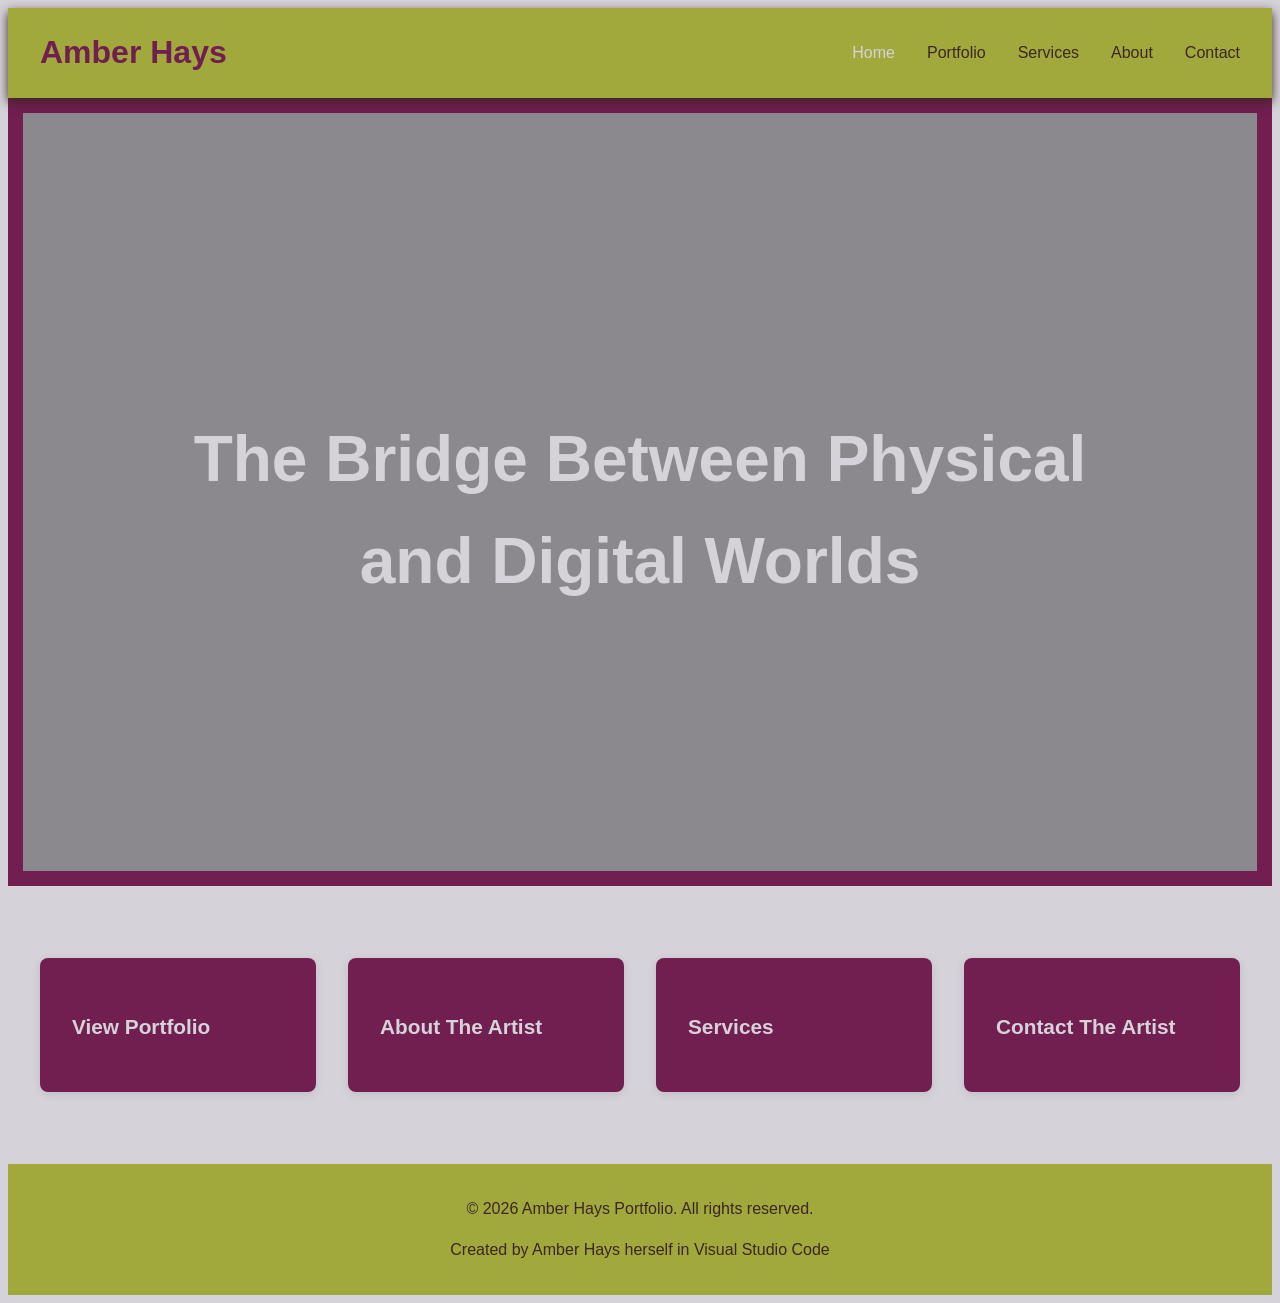
==== index.html @ 35fc5cf6 "Add files via upload" ====
<!DOCTYPE html>
<html lang="en">
<head>
    <meta charset="UTF-8">
    <meta name="viewport" content="width=device-width, initial-scale=1.0">
    <title> Creative Portfolio | Digital & Traditional </title>
    <link rel="stylesheet" href="styles.css">
</head>
<body>
    
    <nav class="navbar">
        <div class="nav-container">
            <div class="logo">Amber Hays</div>
            <ul class="nav-menu">
                <li><a href="index.html" class="active">Home</a></li>
                <li><a href="portfolio.html">Portfolio</a></li>
                <li><a href="services.html">Services</a></li>
                <li><a href="about.html">About</a></li>
                <li><a href="contact.html">Contact</a></li>
            </ul>
        </div>
    </nav>
    
    <main>
        <section class="hero">
            <div class="hero-content">
                <h1>The Bridge Between Physical and Digital Worlds</h1>
            </div>
        </section>

        <section class="container">
            <section class="intro-section">
                <div class="cards-grid">
                    <div class="card">
                        <h3><a href="portfolio.html">View Portfolio</a></h3>
                    </div>
                    <div class="card">
                        <h3><a href="about.html">About The Artist</a></h3>
                    </div>
                    <div class="card">
                        <h3> <a href="services.html">Services</a></h3>
                    </div>
                    <div class="card">
                        <h3><a href="contact.html">Contact The Artist</a></h3>
                    </div>
                </div>
            </section>
        </section>
    </main>

    <footer class="footer">
        <p>&copy; 2026 Amber Hays Portfolio. All rights reserved.</p>
        <p>Created by Amber Hays herself in Visual Studio Code</p>
    </footer>
</body>
</html>
---- styles.css ----
general {
    margin: 0;
    padding: 0;
    box-sizing: border-box;
}

body {
    font-family: 'Segoe UI', Tahoma, Geneva, Verdana, sans-serif;
    line-height: 1.6;
    color: #000000;
    background-color: #d6d2d9;
}

.navbar {
    background-color: #a1a93d;
    position: sticky;
    top: 0;
    z-index: 100;
    box-shadow: 0 4px 10px; color:#3d2624;
}

.nav-container {
    max-width: 1200px;
    margin: 0 auto;
    display: flex;
    justify-content: space-between;
    align-items: center;
    padding: 1rem 20px;
}

.logo {
    font-size: 2rem;
    font-weight: bold;
    color: #711E50;
    text-decoration: none;
}

.nav-menu {
    display: flex;
    list-style: none;
    gap: 2rem;
}

.nav-menu a {
    color:#3d2624 ;
    text-decoration: none;
    transition: color 0.3s ease;
    font-weight: 500;
}

.nav-menu a:hover,
.nav-menu a.active {
    color: #d6d2d9;
}

main {
    min-height: calc(100vh - 200px);
}

.container {
    max-width: 1200px;
    margin: 0 auto;
    padding: 40px 20px;
    color: #3d2624;
}

.about-content {
max-width: 1500px;
    margin: 0 auto;
    padding: 2px 2px;
    color: #711E50;
}

.hero {
    background: url('DigitalArt_OrangeGrove.jpeg') center center / cover no-repeat;
    color: #d6d2d9;
    min-height: 70vh;
    display: flex;
    align-items: center;
    justify-content: center;
    padding: 4rem 1rem;
    text-align: center;
    position: relative;
    border-top: 15px solid #711E50; 
    border-bottom: 15px solid #711E50;
    border-left: 15px solid #711E50;
    border-right: 15px solid #711E50;
}

.hero::before {
    content: '';
    position: absolute;
    inset: 0;
    background: rgba(0, 0, 0, 0.35);
}

.hero-content {
    position: relative;
    max-width: 900px;
    z-index: 1;
}

.hero-content h1 {
    font-size: clamp(2.5rem, 5vw, 4rem);
    margin-bottom: 1rem;
}

.hero-content p {
    font-size: 1.2rem;
    margin-bottom: 2rem;
    opacity: 0.95;
}

.cta-button {
    display: inline-block;
    background-color: #711E50;
    color: #a1a93d;
    padding: 12px 30px;
    text-decoration: none;
    border-radius: 5px;
    font-weight: bold;
    transition: transform 0.3s ease, box-shadow 0.3s ease;
}

.cta-button:hover {
    transform: translateY(-3px);
    box-shadow: 0 5px 15px #3d2624;
}

.intro-section h2 {
    font-size: 2rem;
    margin-bottom: 1rem;
    color: #3d2624;
}

.intro-section p {
    font-size: 1rem;
    color: #a1a93d;
    margin-bottom: 2rem;
}

.cards-grid {
    display: grid;
    grid-template-columns: repeat(auto-fit, minmax(250px, 1fr));
    gap: 2rem;
    margin-top: 2rem;
}

.card {
    background: #711E50;
    padding: 2rem;
    border-radius: 8px;
    box-shadow: 0 2px 10px rgba(0, 0, 0, 0.1);
    transition: transform 0.3s ease, box-shadow 0.3s ease;
}

.card:hover {
    transform: translateY(-5px);
    box-shadow: 0 5px 20px rgba(0, 0, 0, 0.15);
}

.card h3 {
    color: #d6d2d9;
    margin-bottom: 1rem;
    font-size: 1.3rem;
}

.card p {
    color: #a1a93d;
    margin-bottom: 1.5rem;
}

.card a {
    color: #d6d2d9;
    text-decoration: none;
    font-weight: bold;
    transition: color 0.3s ease;
}

.card a:hover {
    color: #a1a93d;
}


.form-section {
    background: #711E50;
    padding: 2rem;
    border-radius: 8px;
    box-shadow: 0 2px 10px rgba(0, 0, 0, 0.1);
    margin-top: 2rem;
}

.form-section h3 {
    color: #d6d2d9;
    margin-bottom: 1rem;
}

.form-group {
    margin-bottom: 1.5rem;
}

label {
    display: block;
    margin-bottom: 0.5rem;
    font-weight: 500;
    color: #000000;
}

input[type="text"],
input[type="email"],
textarea {
    width: 100%;
    padding: 0.75rem;
    border: 1px solid #ddd;
    border-radius: 4px;
    font-family: inherit;
    font-size: 1rem;
    transition: border-color 0.3s ease;
}

input[type="text"]:focus,
input[type="email"]:focus,
textarea:focus {
    outline: none;
    border-color: #8434d5;
    box-shadow: 0 0 5px rgba(102, 126, 234, 0.2);
}

textarea {
    resize: vertical;
    min-height: 120px;
}

button {
    background-color: #711E50;
    color: #d6d2d9;
    padding: 0.75rem 1.5rem;
    border: none;
    border-radius: 4px;
    font-size: 1rem;
    font-weight: bold;
    cursor: pointer;
    transition: background-color 0.3s ease;
}

button:hover {
    background-color: #8434d5;
}

.form-note {
    font-size: 0.9rem;
    color: #a1a93d;
    font-style: italic;
}

.comments-section {
    margin-top: 3rem;
}

.comments-section h3 {
    color: #3d2624;
    margin-bottom: 1.5rem;
}

.comment {
    background: #a1a93d;
    padding: 1.5rem;
    border-left: 4px solid #711E50;
    margin-bottom: 1.5rem;
    border-radius: 4px;
}

.comment-author {
    font-weight: bold;
    color: #3d2624;
    margin-bottom: 0.5rem;
}

.comment-text {
    color: #711E50;
    margin-bottom: 0.5rem;
}

.comment-date {
    font-size: 0.85rem;
    color: #000000;
}

.about-layout {
    display: flex;
    gap: 1rem;
    margin-bottom: 2rem;
    margin-left: 2px;
    margin-right: 2px;
}

.about-image {
    width: 400px;
    height: 620px;
    flex-shrink: 0;
    border-radius: 1px;
    box-shadow: 0 4px 8px rgba(0, 0, 0, 0.2);
    margin-top: 50px;
    margin-right: 20px;
}

.about-text-column {
    flex: 1;
}

.footer {
    background-color: #a1a93d;
    color: #3d2624;
    text-align: center;
    padding: 1rem 20px;
    margin-top: 2rem;
}


.portfolio-grid {
    display: grid;
    grid-template-columns: repeat(auto-fit, minmax(300px, 1fr));
    gap: 2rem;
    margin-top: 2rem;
}

.portfolio-item {
    background: #711E50;
    padding: 1rem;
    border-radius: 5px;
    box-shadow: 0 2px 2px rgba(0, 0, 0, 0.1);
    transition: transform 0.3s ease, box-shadow 0.3s ease;
    display: flex;
    flex-direction: column;
    gap: 1rem;
}

.portfolio-item:hover {
    transform: translateY(-5px);
    box-shadow: 0 5px 20px #3d2624;
}

.portfolio-item-image {
    width: 100%;
    aspect-ratio: 1 / 1;
    overflow: hidden;
    border-radius: 12px;
    background: #a1a93d;
    position: relative;
}

.portfolio-item:nth-child(3) .portfolio-item-image {
    background: url('FromTheOutside.png') center center / cover no-repeat;
}

.portfolio-item:nth-child(5) .portfolio-item-image {
    background: url('KineticFlowerpic.png') center center / cover no-repeat;
}

.portfolio-item-image img,
.portfolio-item-image video {
    width: 100%;
    height: 100%;
    object-fit: cover;
    display: block;
}

.portfolio-item-image video {
    cursor: pointer;
}

.play-button-overlay {
    position: absolute;
    top: 50%;
    left: 50%;
    transform: translate(-50%, -50%);
    width: 60px;
    height: 60px;
    pointer-events: none;
    transition: opacity 0.3s ease;
    opacity: 1;
}

.portfolio-item:hover .play-button-overlay {
    opacity: 0;
}

.portfolio-item-content {
    padding: 0 0.5rem 0.75rem;
}

.portfolio-item-content h3 {
    color: #d6d2d9;
    margin-bottom: 0.5rem;
}

.portfolio-item-content p {
    color: #a1a93d;
}

.contact-grid {
    display: grid;
    grid-template-columns: 1fr 1fr;
    gap: 3rem;
    margin: 3rem 0;
}

.contact-info-box {
    background: #711E50;
    padding: 2rem;
    border-radius: 8px;
    box-shadow: 0 2px 10px rgba(0, 0, 0, 0.1);
}

.contact-info-box h3 {
    color: #3d2624;
    margin-bottom: 1.5rem;
    margin-top: 2rem;
}

.contact-info-box h3:first-child {
    margin-top: 0;
}

.contact-info-box p {
    color: #a1a93d;
    margin-bottom: 1.5rem;
}

.contact-info-box a {
    color: #d6d2d9;
    text-decoration: none;
    transition: color 0.3s ease;
}

.contact-info-box a:hover {
    color: #a1a93d;
}

.services-table {
    width: 100%;
    border-collapse: collapse;
    margin: 2rem 0;
}
.services-table th, .services-table td {
    border: 3px solid #711E50;
    padding: 0.75rem 1rem;
    text-align: left;
}
.services-table th {
    background: #3d2624;
    color: #a1a93d;
}
.services-table tr:nth-child(even) {
    background: #d6d2d9;
}
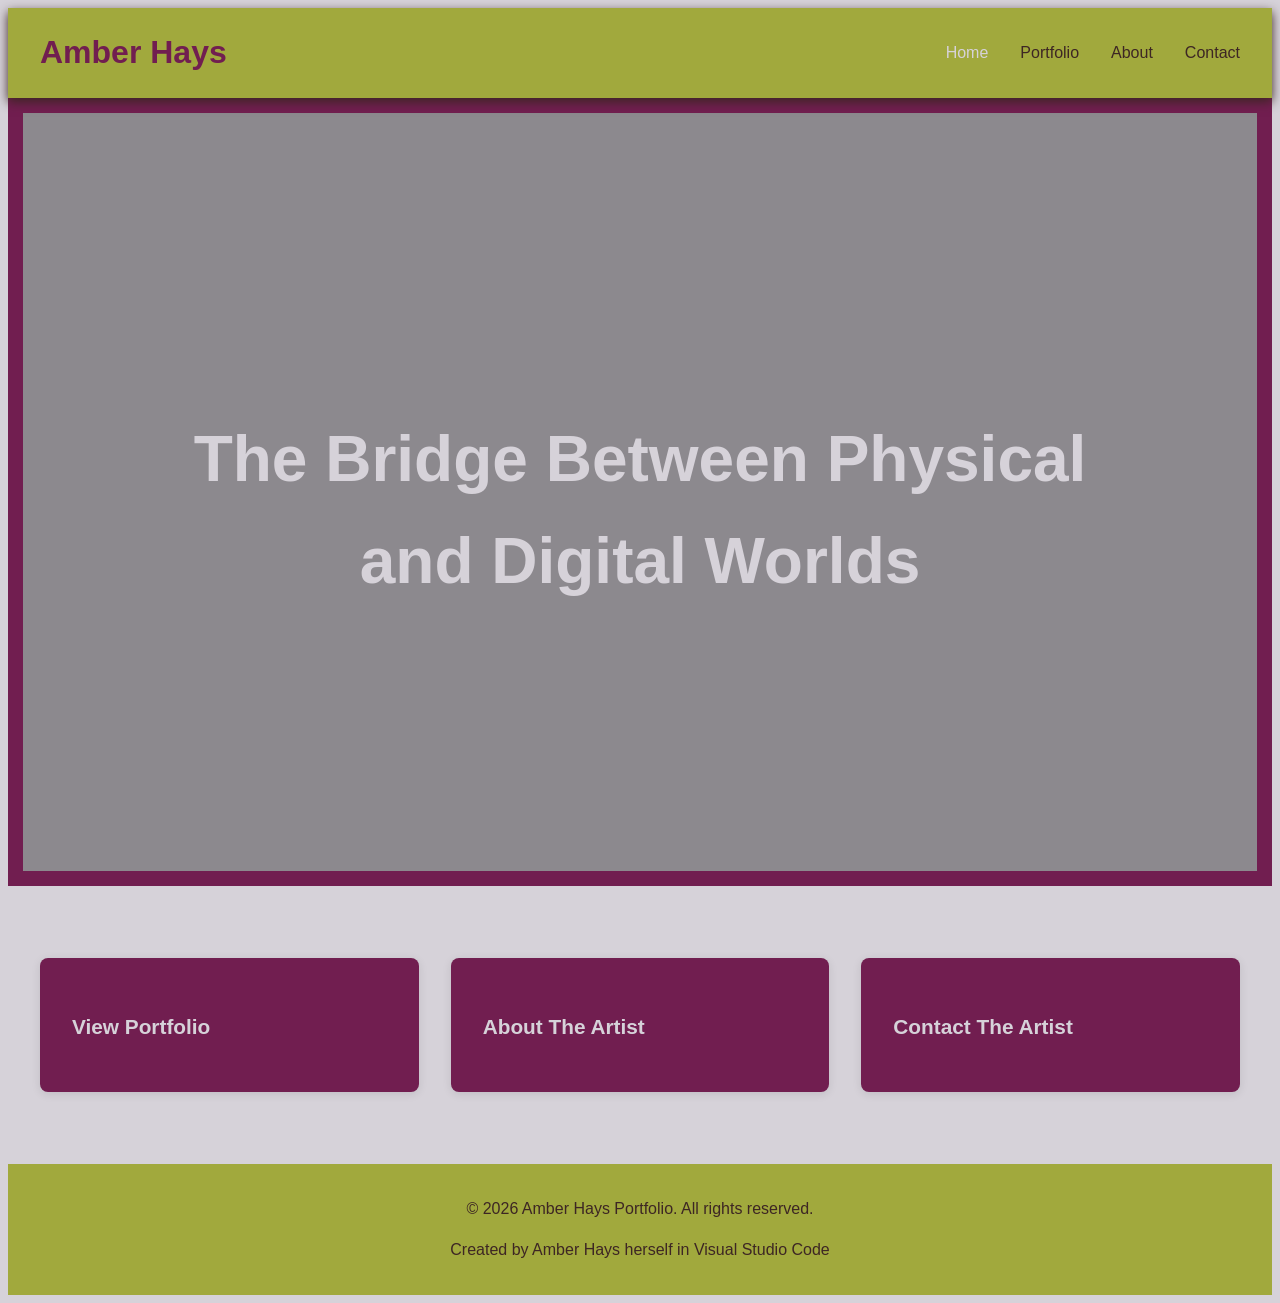
==== commit fe206433: "more delete services page" ====
--- a/index.html
+++ b/index.html
@@ -14,7 +14,6 @@
             <ul class="nav-menu">
                 <li><a href="index.html" class="active">Home</a></li>
                 <li><a href="portfolio.html">Portfolio</a></li>
-                <li><a href="services.html">Services</a></li>
                 <li><a href="about.html">About</a></li>
                 <li><a href="contact.html">Contact</a></li>
             </ul>
@@ -38,9 +37,6 @@
                         <h3><a href="about.html">About The Artist</a></h3>
                     </div>
                     <div class="card">
-                        <h3> <a href="services.html">Services</a></h3>
-                    </div>
-                    <div class="card">
                         <h3><a href="contact.html">Contact The Artist</a></h3>
                     </div>
                 </div>
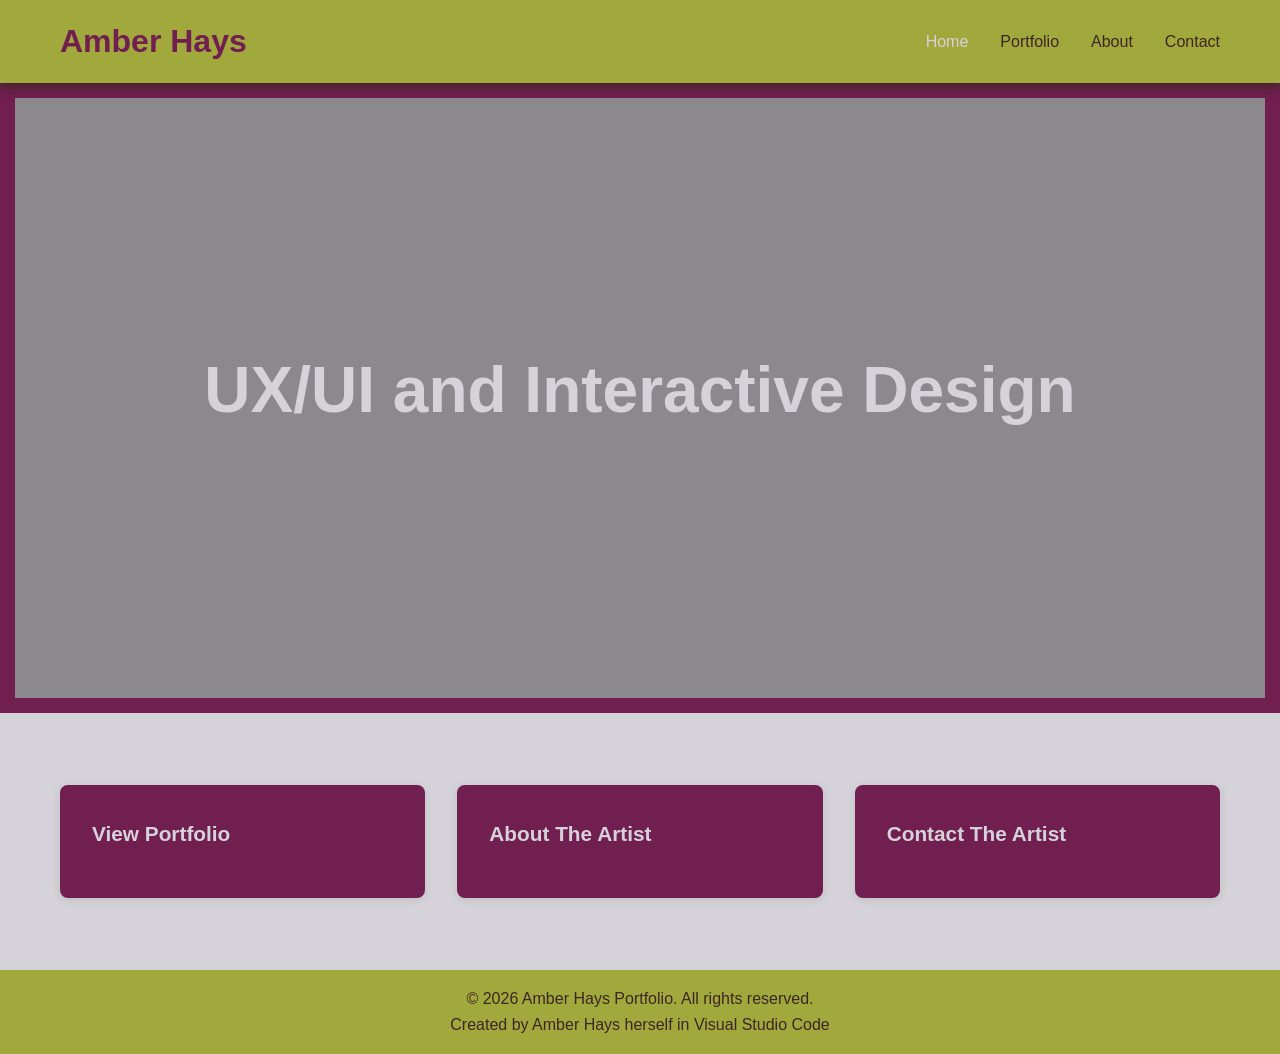
==== commit 2ae2e204: "Update portfolio content Co-authored-by: Copilot <223556219+Copilot@users.noreply.github.com>" ====
--- a/index.html
+++ b/index.html
@@ -3,6 +3,17 @@
 <head>
     <meta charset="UTF-8">
     <meta name="viewport" content="width=device-width, initial-scale=1.0">
+    <meta name="description" content="Amber Hays is a multidisciplinary artist and creative developer working at the intersection of digital and physical media.">
+    <meta name="keywords" content="Amber Hays, portfolio, digital art, traditional art, creative development, interactive projects">
+    <meta name="author" content="Amber Hays">
+    <meta property="og:title" content="Amber Hays | Creative Portfolio">
+    <meta property="og:description" content="Explore Amber Hays' work spanning digital art, traditional media, design, and interactive projects.">
+    <meta property="og:type" content="website">
+    <meta property="og:image" content="OrangeExperience_1.png">
+    <meta name="twitter:card" content="summary_large_image">
+    <meta name="twitter:title" content="Amber Hays | Creative Portfolio">
+    <meta name="twitter:description" content="Explore Amber Hays' work spanning digital art, traditional media, design, and interactive projects.">
+    <meta name="twitter:image" content="OrangeExperience_1.png">
     <title> Creative Portfolio | Digital & Traditional </title>
     <link rel="stylesheet" href="styles.css">
 </head>
@@ -23,7 +34,7 @@
     <main>
         <section class="hero">
             <div class="hero-content">
-                <h1>The Bridge Between Physical and Digital Worlds</h1>
+                <h1>UX/UI and Interactive Design</h1>
             </div>
         </section>
 
--- a/styles.css
+++ b/styles.css
@@ -1,7 +1,11 @@
-general {
+* {
     margin: 0;
     padding: 0;
     box-sizing: border-box;
+}
+
+html {
+    overflow-x: hidden;
 }
 
 body {
@@ -9,6 +13,13 @@
     line-height: 1.6;
     color: #000000;
     background-color: #d6d2d9;
+    overflow-x: hidden;
+}
+
+img,
+video {
+    max-width: 100%;
+    height: auto;
 }
 
 .navbar {
@@ -398,6 +409,125 @@
     color: #a1a93d;
 }
 
+/* Portfolio hero gallery */
+.clean-portfolio-grid {
+    display: grid;
+    grid-template-columns: repeat(auto-fit, minmax(240px, 1fr));
+    gap: 1.25rem;
+    margin-top: 0.5rem;
+    padding: 0;
+}
+
+.clean-portfolio-grid .portfolio-item {
+    background: linear-gradient(135deg, #711E50 0%, #3d2624 100%) !important;
+    padding: 0 !important;
+    border-radius: 24px !important;
+    box-shadow: 0 16px 40px rgba(61, 38, 36, 0.22) !important;
+    transform: none !important;
+    display: block !important;
+    overflow: hidden;
+    position: relative;
+    cursor: pointer;
+    min-height: 320px;
+    transition: transform 0.25s ease, box-shadow 0.25s ease;
+}
+
+.clean-portfolio-grid .portfolio-item:hover,
+.clean-portfolio-grid .portfolio-item:focus-visible {
+    transform: translateY(-5px) scale(1.01) !important;
+    box-shadow: 0 20px 44px rgba(61, 38, 36, 0.32) !important;
+}
+
+.clean-portfolio-grid .portfolio-item-image {
+    width: 100%;
+    height: 100%;
+    min-height: 320px;
+    overflow: hidden;
+    border-radius: 24px !important;
+    background: #3d2624 !important;
+    padding: 0 !important;
+    position: relative;
+    display: block;
+}
+
+.clean-portfolio-grid .portfolio-item-image::after {
+    content: "";
+    position: absolute;
+    inset: 0;
+    background: linear-gradient(180deg, rgba(0, 0, 0, 0.06) 0%, rgba(0, 0, 0, 0.55) 100%);
+    pointer-events: none;
+}
+
+.clean-portfolio-grid .portfolio-item-image img,
+.clean-portfolio-grid .portfolio-item-image video {
+    width: 100% !important;
+    height: 100% !important;
+    min-height: 320px;
+    object-fit: cover !important;
+    display: block !important;
+    border: none !important;
+    transition: transform 0.3s ease, filter 0.3s ease;
+}
+
+.clean-portfolio-grid .portfolio-item:hover .portfolio-item-image img,
+.clean-portfolio-grid .portfolio-item:hover .portfolio-item-image video,
+.clean-portfolio-grid .portfolio-item:focus-visible .portfolio-item-image img,
+.clean-portfolio-grid .portfolio-item:focus-visible .portfolio-item-image video {
+    transform: scale(1.05);
+    filter: brightness(0.9) saturate(1.05);
+}
+
+.portfolio-card-caption {
+    position: absolute;
+    left: 0;
+    right: 0;
+    bottom: 0;
+    padding: 1.25rem;
+    z-index: 2;
+    background: linear-gradient(transparent, rgba(0, 0, 0, 0.88));
+    color: #f8f6f8;
+    pointer-events: auto;
+}
+
+.portfolio-card-caption span {
+    display: block;
+    font-size: 1rem;
+    font-weight: 700;
+    letter-spacing: 0.04em;
+    text-transform: uppercase;
+}
+
+.portfolio-card-caption small {
+    display: block;
+    margin-top: 0.35rem;
+    color: #d6d2d9;
+    font-size: 0.8rem;
+    letter-spacing: 0.04em;
+    text-transform: uppercase;
+}
+
+.portfolio-card-caption a {
+    display: inline-block;
+    margin-top: 0.6rem;
+    color: #d6d2d9;
+    font-size: 0.9rem;
+    font-weight: 600;
+    text-decoration: underline;
+    text-underline-offset: 0.15rem;
+}
+
+.portfolio-card-caption a:hover,
+.portfolio-card-caption a:focus-visible {
+    color: #ffffff;
+}
+
+.clean-portfolio-grid .portfolio-item-content {
+    display: none !important;
+}
+
+.clean-portfolio-grid .play-button-overlay { display: none !important; }
+
+
 .contact-grid {
     display: grid;
     grid-template-columns: 1fr 1fr;
@@ -413,7 +543,7 @@
 }
 
 .contact-info-box h3 {
-    color: #3d2624;
+    color: #d6d2d9;
     margin-bottom: 1.5rem;
     margin-top: 2rem;
 }
@@ -454,3 +584,255 @@
 .services-table tr:nth-child(even) {
     background: #d6d2d9;
 }
+
+/* Modal Styles */
+.portfolio-modal {
+    display: none;
+    position: fixed;
+    z-index: 1000;
+    left: 0;
+    top: 0;
+    width: 100%;
+    height: 100%;
+    background-color: rgba(0, 0, 0, 0.7);
+    overflow: auto;
+}
+
+.modal-content {
+    background-color: #d6d2d9;
+    margin: 5% auto;
+    padding: 1.5rem;
+    border: 3px solid #711E50;
+    border-radius: 20px;
+    width: min(90%, 760px);
+    max-height: 85vh;
+    overflow-y: auto;
+    display: grid;
+    grid-template-columns: 1fr 1fr;
+    gap: 1.5rem;
+    position: relative;
+    box-shadow: 0 16px 45px rgba(0, 0, 0, 0.28);
+}
+
+.close-modal {
+    position: absolute;
+    right: 1.5rem;
+    top: 1rem;
+    font-size: 2rem;
+    font-weight: bold;
+    color: #711E50;
+    cursor: pointer;
+    transition: color 0.3s ease;
+}
+
+.close-modal:hover {
+    color: #a1a93d;
+}
+
+.modal-image-container {
+    display: flex;
+    align-items: center;
+    justify-content: center;
+    max-height: 500px;
+    overflow: hidden;
+    border-radius: 4px;
+}
+
+.modal-image-container img,
+.modal-image-container video {
+    max-width: 100%;
+    max-height: 100%;
+    object-fit: contain;
+    border-radius: 4px;
+}
+
+.modal-info {
+    display: flex;
+    flex-direction: column;
+    justify-content: flex-start;
+    padding-right: 2rem;
+}
+
+.modal-info h2 {
+    color: #711E50;
+    font-size: 1.8rem;
+    margin-bottom: 0.5rem;
+}
+
+.modal-info h3 {
+    color: #a1a93d;
+    font-size: 1.2rem;
+    margin-bottom: 1rem;
+    font-weight: 600;
+}
+
+.modal-info p {
+    color: #3d2624;
+    font-size: 1rem;
+    line-height: 1.6;
+    margin-bottom: 1rem;
+}
+
+.modal-info p:last-child {
+    color: #711E50;
+    font-size: 0.95rem;
+    font-weight: 500;
+    margin-top: auto;
+}
+
+.modal-link-list {
+    display: flex;
+    flex-direction: column;
+    gap: 0.5rem;
+    margin: 0 0 1rem;
+}
+
+.modal-link-list a {
+    color: #711E50;
+    font-weight: 600;
+    text-decoration: underline;
+    text-underline-offset: 0.16rem;
+}
+
+.modal-link-list a:hover,
+.modal-link-list a:focus-visible {
+    color: #3d2624;
+}
+
+/* Responsive layout adjustments */
+@media (max-width: 768px) {
+    .nav-container {
+        flex-direction: column;
+        align-items: flex-start;
+        gap: 0.75rem;
+    }
+
+    .nav-menu {
+        display: flex;
+        flex-wrap: wrap;
+        gap: 0.45rem 0.9rem;
+        width: 100%;
+        padding: 0;
+        margin: 0;
+    }
+
+    .nav-menu li {
+        display: inline-flex;
+    }
+
+    .nav-menu a {
+        font-size: 0.95rem;
+        line-height: 1.2;
+    }
+
+    .logo {
+        font-size: 1.4rem;
+        line-height: 1.2;
+    }
+
+    .container {
+        padding: 24px 16px;
+    }
+
+    .about-layout {
+        flex-direction: column;
+        align-items: center;
+        gap: 1.25rem;
+        margin: 0;
+    }
+
+    .about-image {
+        width: min(100%, 320px);
+        height: auto;
+        max-height: 420px;
+        object-fit: cover;
+        margin: 0;
+    }
+
+    .about-text-column {
+        width: 100%;
+    }
+
+    .about-text-column h1 {
+        font-size: 1.7rem;
+        margin-bottom: 0.75rem;
+    }
+
+    .about-content p {
+        font-size: 0.95rem;
+        line-height: 1.6;
+    }
+
+    .hero {
+        min-height: auto;
+        padding: 2.5rem 1rem;
+        border-width: 8px;
+    }
+
+    .hero-content {
+        max-width: 100%;
+    }
+
+    .hero-content h1 {
+        font-size: clamp(1.75rem, 6vw, 2.5rem);
+        line-height: 1.15;
+        margin: 0 auto;
+        max-width: 100%;
+        overflow-wrap: break-word;
+        word-break: break-word;
+    }
+
+    .cards-grid {
+        grid-template-columns: 1fr;
+        gap: 1rem;
+    }
+
+    .card {
+        padding: 1.25rem;
+    }
+
+    .card h3 {
+        font-size: 1.1rem;
+        line-height: 1.4;
+        overflow-wrap: anywhere;
+    }
+
+    .modal-content {
+        grid-template-columns: 1fr;
+        width: 95%;
+        margin: 20% auto;
+        padding: 1.5rem;
+    }
+
+   .modal-info {
+        padding-right: 0;
+    }
+
+    .close-modal {
+        right: 1rem;
+        top: 0.5rem;
+    }
+
+    .contact-grid {
+        grid-template-columns: 1fr;
+        gap: 1.5rem;
+        margin: 1.5rem 0;
+    }
+
+    .contact-info-box {
+        padding: 1.5rem;
+    }
+
+    .portfolio-grid,
+    .clean-portfolio-grid {
+        grid-template-columns: 1fr;
+        gap: 1.25rem;
+    }
+
+    .services-table {
+        display: block;
+        overflow-x: auto;
+        white-space: nowrap;
+    }
+}
+
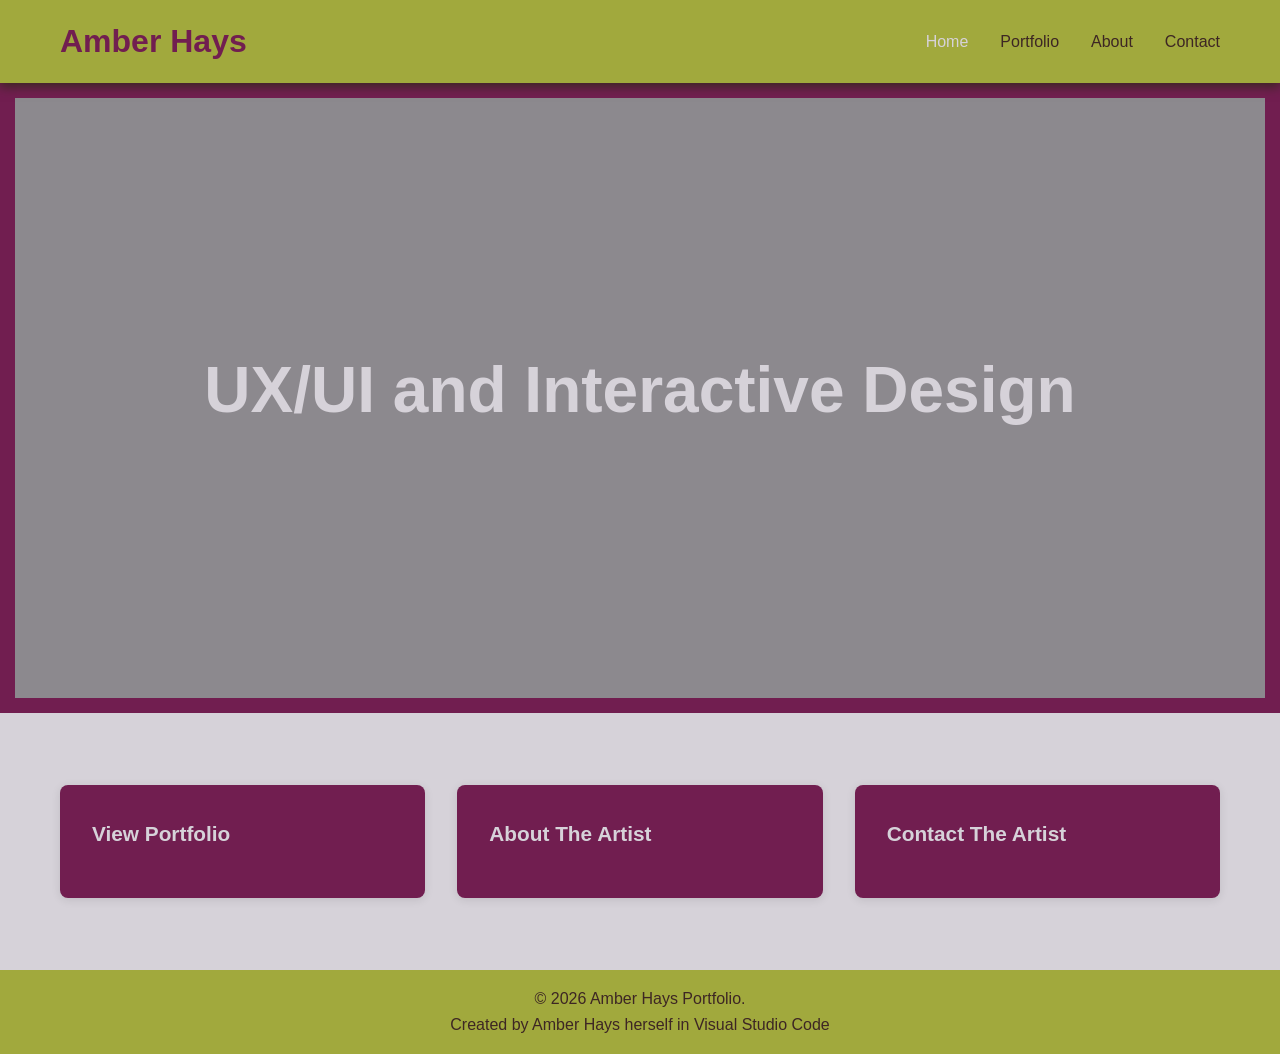
==== commit 1cbe51a9: "bla bla bla edits to pages" ====
--- a/index.html
+++ b/index.html
@@ -56,7 +56,7 @@
     </main>
 
     <footer class="footer">
-        <p>&copy; 2026 Amber Hays Portfolio. All rights reserved.</p>
+        <p>&copy; 2026 Amber Hays Portfolio.</p>
         <p>Created by Amber Hays herself in Visual Studio Code</p>
     </footer>
 </body>
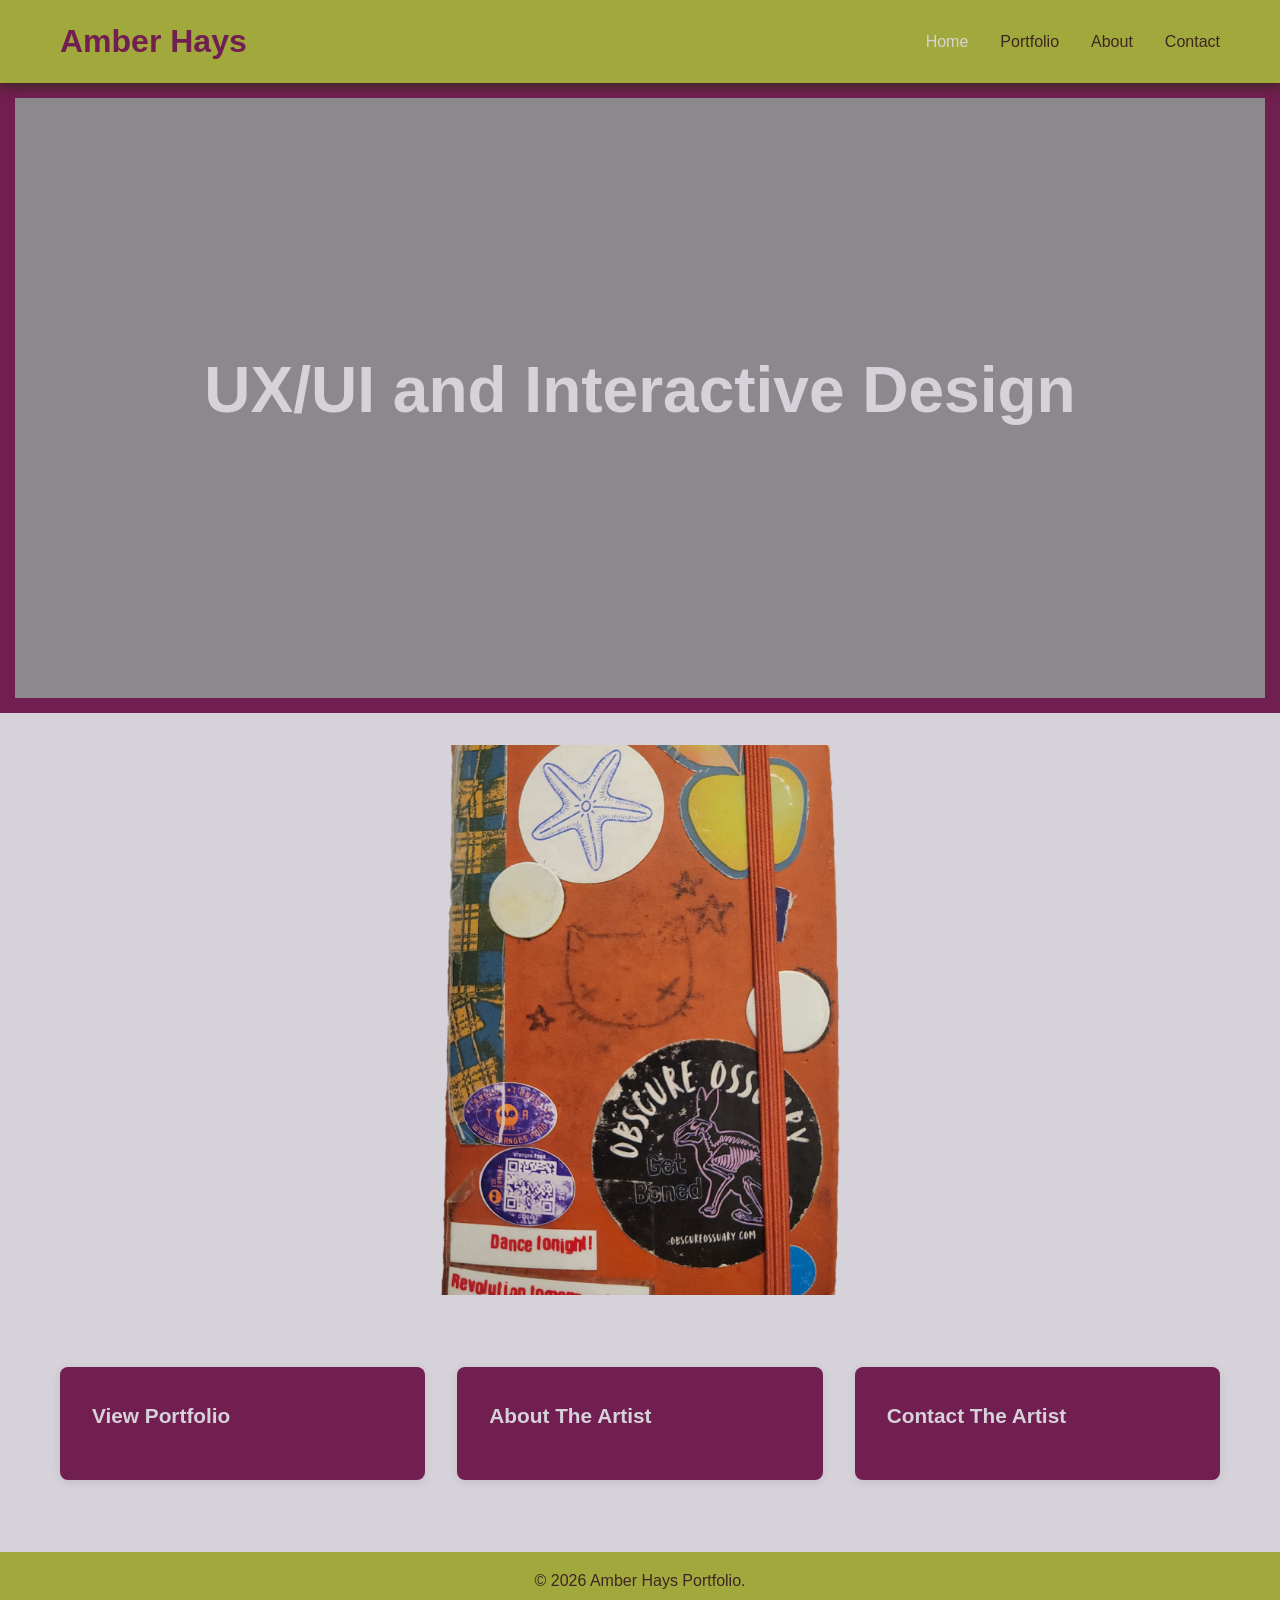
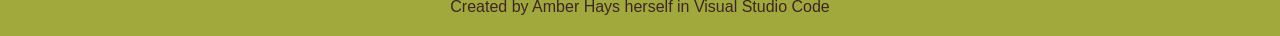
==== commit df02680f: "notebook Added a sneak peek into my journal!" ====
--- a/index.html
+++ b/index.html
@@ -37,6 +37,79 @@
                 <h1>UX/UI and Interactive Design</h1>
             </div>
         </section>
+        <div style="height: 2rem;"></div>
+        <div class="journal">
+    <div id="book">
+        <img id="leftPage" alt="Journal left page">
+        <img id="rightPage" alt="Journal right page">
+    </div>
+</div>
+
+<script>
+  const pages = [
+    "Notebookpages/Notebook_cover.png",
+    "Notebookpages/N_0.png",
+    "Notebookpages/N_1.png",
+    "Notebookpages/N_2.png",
+    "Notebookpages/N_3.png",
+    "Notebookpages/N_5.png",
+    "Notebookpages/N_4.png",
+    "Notebookpages/N_6.png",
+    "Notebookpages/N_7.png",
+    "Notebookpages/N_8.png",
+    "Notebookpages/N_9.png",
+    "Notebookpages/N_10.png",
+    "Notebookpages/N_11.png",
+    "Notebookpages/back_cover.png"
+  ];
+
+  const book = document.getElementById("book");
+  const leftEl = document.getElementById("leftPage");
+  const rightEl = document.getElementById("rightPage");
+
+const interiorCount = pages.length - 2;
+const last = Math.floor(interiorCount / 2) + 1;
+let spread = 0;
+
+function setPage(el, src) {
+  if (src) {
+    el.src = src;
+    el.style.visibility = "visible";
+  } else {
+    el.style.visibility = "hidden";
+  }
+}
+
+function render() {
+  let leftSrc = null;
+  let rightSrc = null;
+
+  if (spread === 0) {
+    rightSrc = pages[0];                  // front cover alone
+  } else if (spread === last) {
+    leftSrc = pages[pages.length - 1];    // back cover alone
+  } else {
+    leftSrc = pages[spread * 2 - 1];
+    rightSrc = pages[spread * 2];
+  }
+
+  setPage(leftEl, leftSrc);
+  setPage(rightEl, rightSrc);
+
+  // slide the lone cover to the middle of the book area
+  if (spread === 0) book.style.transform = "translateX(-25%)";
+  else if (spread === last) book.style.transform = "translateX(25%)";
+  else book.style.transform = "none";
+}
+
+function next() { if (spread < last) { spread++; render(); } }
+function prev() { if (spread > 0) { spread--; render(); } }
+
+rightEl.addEventListener("click", next);
+leftEl.addEventListener("click", prev);
+
+render();
+</script>
 
         <section class="container">
             <section class="intro-section">
--- a/styles.css
+++ b/styles.css
@@ -828,7 +828,7 @@
         grid-template-columns: 1fr;
         gap: 1.25rem;
     }
-
+j
     .services-table {
         display: block;
         overflow-x: auto;
@@ -836,3 +836,36 @@
     }
 }
 
+/* journal */
+
+.journal {
+  max-width: 800px;
+  margin: 0rem auto;
+  padding: 0rem;
+}
+
+#book {
+  display: flex;
+  width: 100%;
+  aspect-ratio: 800 / 550;
+  transition: transform 0.4s ease;
+}
+
+#book img {
+  width: 50%;
+  height: 100%;
+  object-fit: cover;
+  cursor: pointer;
+}
+
+.journal-controls {
+  display: flex;
+  justify-content: center;
+  gap: 0rem;
+  margin-top: 1rem;
+}
+
+.journal-controls button:disabled {
+  opacity: 0.4;
+  cursor: default;
+}
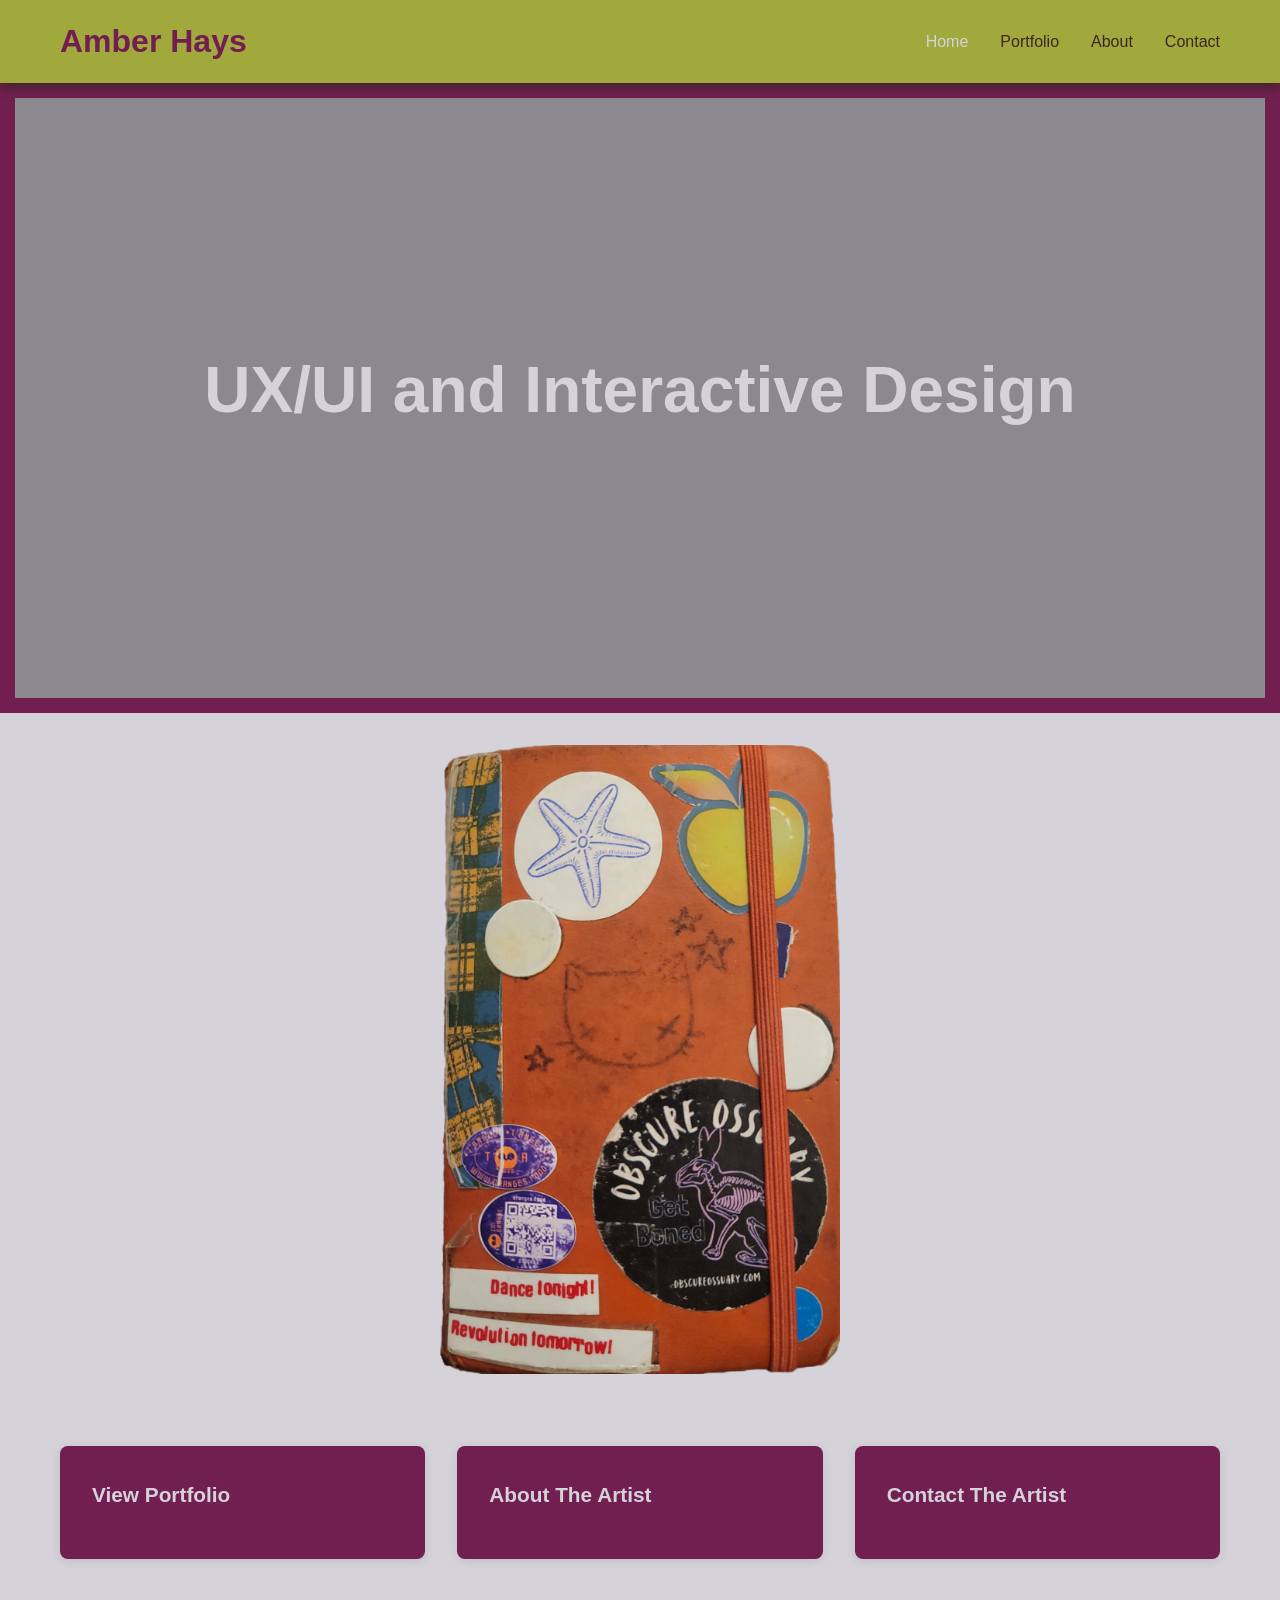
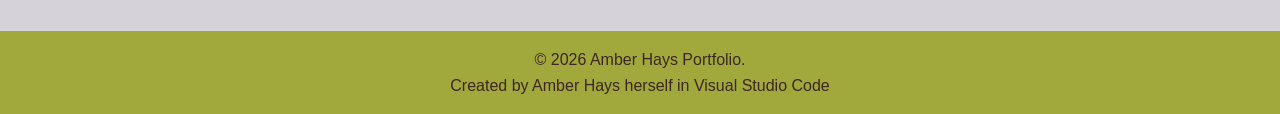
==== commit 3053f4b4: "notebook pages added" ====
--- a/index.html
+++ b/index.html
@@ -60,6 +60,34 @@
     "Notebookpages/N_9.png",
     "Notebookpages/N_10.png",
     "Notebookpages/N_11.png",
+    "Notebookpages/N_12.png",
+    "Notebookpages/N_13.png",
+    "Notebookpages/N_14.png",
+    "Notebookpages/N_15.png",
+    "Notebookpages/N_16.png",
+    "Notebookpages/N_17.png",
+    "Notebookpages/N_18.png",
+    "Notebookpages/N_19.png",
+    "Notebookpages/N_20.png",
+    "Notebookpages/N_21.png",
+    "Notebookpages/N_22.png",
+    "Notebookpages/N_23.png",
+    "Notebookpages/N_24.png",
+    "Notebookpages/N_25.png",
+    "Notebookpages/N_26.png",
+    "Notebookpages/N_27.png",
+    "Notebookpages/N_28.png",
+    "Notebookpages/N_29.png",
+    "Notebookpages/N_30.png",
+    "Notebookpages/N_31.png",
+    "Notebookpages/N_32.png",
+    "Notebookpages/N_33.png",
+    "Notebookpages/N_34.png",
+    "Notebookpages/N_35.jpg",
+    "Notebookpages/N_36.png",
+    "Notebookpages/N_37.png",
+    "Notebookpages/N_38.png",
+    "Notebookpages/N_39.png",
     "Notebookpages/back_cover.png"
   ];
 
--- a/styles.css
+++ b/styles.css
@@ -847,12 +847,12 @@
 #book {
   display: flex;
   width: 100%;
-  aspect-ratio: 800 / 550;
+  aspect-ratio: 700 / 550;
   transition: transform 0.4s ease;
 }
 
 #book img {
-  width: 50%;
+  width: 55%;
   height: 100%;
   object-fit: cover;
   cursor: pointer;
@@ -864,8 +864,3 @@
   gap: 0rem;
   margin-top: 1rem;
 }
-
-.journal-controls button:disabled {
-  opacity: 0.4;
-  cursor: default;
-}
